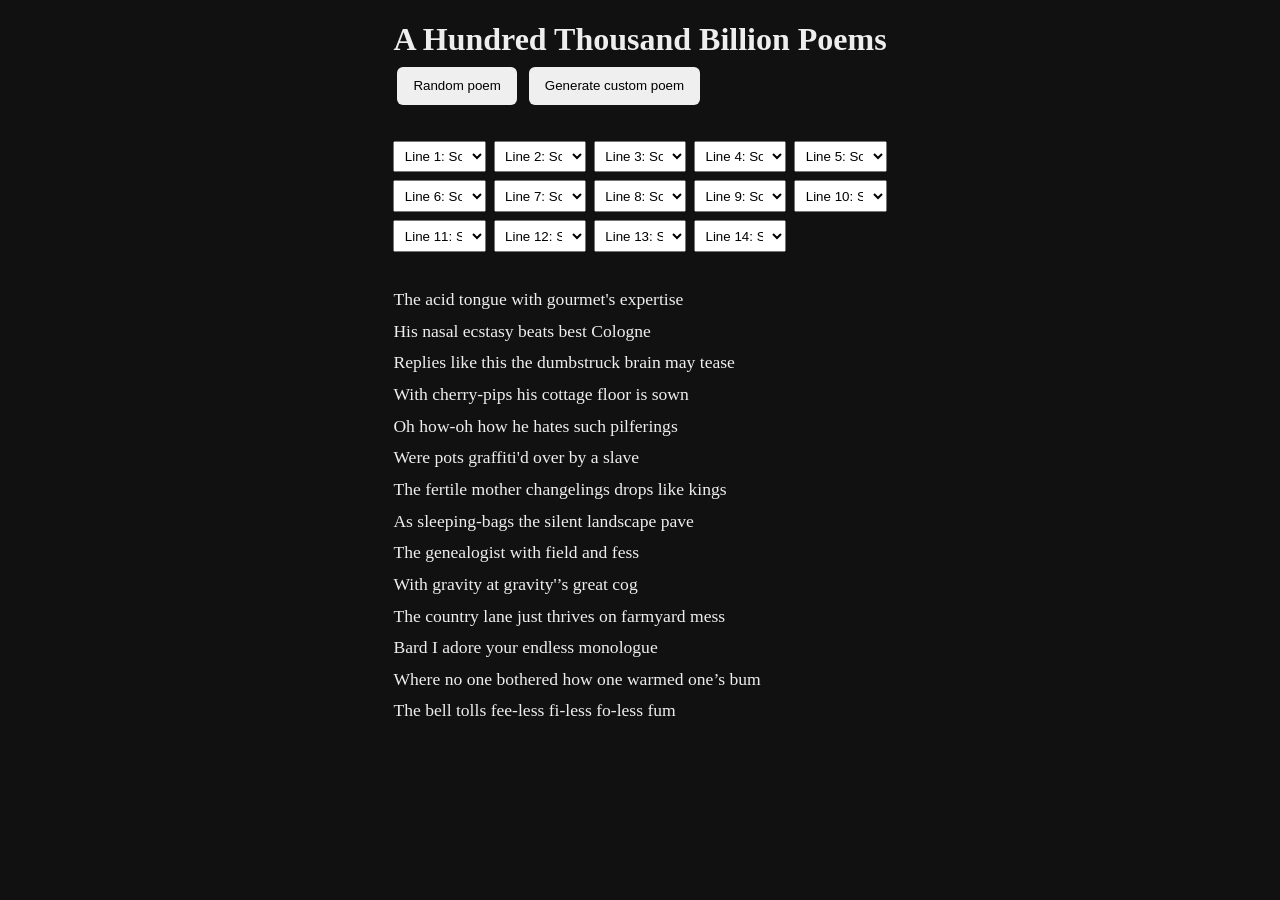
==== index.html @ 12165e03 "Fix link syntax in index.html" ====
<!DOCTYPE html>
<html lang="en">
<head>
<meta charset="UTF-8">
<meta name="viewport" content="width=device-width, initial-scale=1.0">
<title>A Hundred Thousand Billion Poems</title>

<style>
    body {
        margin: 0;
        font-family: Georgia, serif;
        background: #111;
        color: #eee;
        display: flex;
        justify-content: center;
        min-height: 100vh;
    }

    .container {
        width: min(900px, 95%);
        text-align: center;
        padding: 2rem;
    }

    h1 {
        margin-bottom: 0.3rem;
    }

    button {
        padding: 0.7rem 1rem;
        margin: 0.25rem;
        border: none;
        border-radius: 6px;
        cursor: pointer;
    }

    .controls {
        margin-bottom: 2rem;
    }

    .selectors {
        display: grid;
        grid-template-columns: repeat(auto-fit, minmax(90px, 1fr));
        gap: 0.5rem;
        margin-bottom: 2rem;
    }

    select {
        width: 100%;
        padding: 0.4rem;
    }

    #poem {
        text-align: left;
        line-height: 1.8;
        font-size: 1.1rem;
        max-width: 700px;
        margin: auto;
    }

    @media (max-width: 600px) {
        #poem {
            font-size: 1rem;
        }
    }
</style>
</head>
<a ref="/KDTracker/index.html>KDTracker</a>
<body>

<div class="container">

    <h1>A Hundred Thousand Billion Poems</h1>

    <div class="controls">
        <button onclick="randomPoem()">Random poem</button>
        <button onclick="customPoem()">Generate custom poem</button>
    </div>

    <div class="selectors" id="selectors"></div>

    <div id="poem"></div>

</div>

<script>

const NUM_SONNETS = 10;
const NUM_LINES = 14;

const lines = [
   "Don Pedro from his shirt has washed the fleas",
    "The bull’s horns ought to dry it like a bone",
    "Old corned-beef’s rusty armour spreads disease",
    "That suede ferments is not at all well known",
    "To one sweet hour of bliss my memory clings",
    "Signalling gauchos very rarely shave",
    "An icicle of frozen marrow pings",
    "As sleeping-bags the silent landscape pave",
    "Staunch pilgrims longest journeys can’t depress",
    "What things we did we went the whole darned hog",
    "And played their mountain croquet jungle chess",
    "Southern baroque's seductive dialogue",
    "Suits lisping Spanish tongues for whom say some",
    "The bell tolls fee-less fi-less fo-less fum",
    "The wild horse champs the Parthenon’s top frieze",
    "Since Elgin left his nostrils in the stone",
    "The Turks said just take anything you please",
    "And loudly sang off-key without a tone",
    "O Parthenon you hold the charger’s strings",
    "The North Wind bites into his architrave",
    "Th’outrageous Thames a troubled arrow slings",
    "To break a rule Britannia’s might might waive",
    "Platonic Greece was not so talentless",
    "A piercing wit would sprightliest horses flog",
    "Socrates watched his hemlock effervesce",
    "Their sculptors did our best our hulks they clog",
    "With marble souvenirs then fill a slum",
    "For Europe's glory while Fate's harpies strum",
    "At snuff no Cornish sailorman would sneeze",
    "His nasal ecstasy beats best Cologne",
    "Upon his old oak chest he cuts his cheese",
    "With cherry-pips his cottage floor is sown",
    "The Frisian Isles my friends are cherished things",
    "Whose ocean still-born herrings madly brave",
    "Such merchandise a melancholy brings",
    "For burning bushes never fish forgave",
    "When dried the terrapin can naught express",
    "Shallots and sharks’ fins face the smould’ring log",
    "While homeward thirsts to each quenched glass say yes",
    "Lobsters for sale must be our apologue",
    "On fish-slab whale nor seal has never swum",
    "They're kings we te mammal-cousins hi ho hum",
    "At five precisely out went La Marquise",
    "For tea cucumber sandwiches a scone",
    "Her native chauffeur waited in the breeze",
    "Which neither time nor tide can long postpone",
    "How it-surprised us pale grey underlings",
    "When flame a form to wrath ancestral gave",
    "A daring baron pockets precious Mings",
    "Till firemen come with hose-piped tidal wave",
    "The fasting fakir doesn’t smell the less",
    "In Indian summers Englishmen drink grog",
    "The colonel’s still escutcheoned in undress",
    "No need to cart such treasures from the fog",
    "The Taj Mahal has trinkets spice and gum",
    "And lessors’ dates have all too short a sum",
    "From playboy Chance the nymph no longer flees",
    "Through snobbish growing round her hemline zone",
    "His toga rumpled high above his knees",
    "One gathers rosebuds or grows old alone",
    "Old Galileo's Pisan offerings",
    "Were pots graffiti'd over by a slave",
    "The leaning linguist cameramaniac sings",
    "Etruscan words which Greece and Rome engrave",
    "Emboggled minds may puff and blow and guess",
    "With gravity at gravity'’s great cog",
    "On wheels the tourist follows his hostess",
    "With breaking voice across the Alps they slog",
    "Do bank clerks rule their abacus by thumb?",
    "In cognac brandy is Bacardi rum?",
    "He bent right down to pick up his valise",
    "That hordes of crooks felt they'd more right to own",
    "He bent right down and well what did he seize",
    "The thumb- and finger-prints of Al Capone",
    "Oh how-oh how he hates such pilferings",
    "Filching the lolly country thrift helped save",
    "He's gone to London how the echo rings",
    "Through-homestead hillside woodland rock and cave",
    "The peasant's skirts on rainy days she'd tress",
    "And starve the snivelling baby like a dog",
    "Watching manure and compost coalesce",
    "One misses cricket hearth and croaking frog",
    "Where no one bothered how one warmed one’s bum",
    "Yet from the City’s pie pulled not one plum",
    "When one with t’other straightaway agrees",
    "The answer is they could be twins full-grown",
    "Replies like this the dumbstruck brain may tease",
    "Normal one aims to be and share the throne",
    "And yet 'twas he the beggar Fate just flings",
    "Rejecting ermine to become a knave",
    "The fertile mother changelings drops like kings",
    "In purest cradles tha’s how they behave",
    "The genealogist with field and fess",
    "With quill white-collared through his life will jog",
    "To prove mamma an adult with a tress",
    "But I can understand you Brother Gog",
    "And let you off from your opinions glum",
    "A wise loaf always knows its humblest crumb",
    "Prose took the minstrel’s verse without a squeeze",
    "His exaltation shocked both youth and crone",
    "The understanding critic firstly sees",
    "'Ere meanings new to ancient tribes are thrown",
    "They both are right not untamed mutterings",
    "That metred thyme alone can souls enslave",
    "They both are.sight not unformed smatterings",
    "That every verbal shock aims to deprave",
    "Poetic licence needs no strain or stress",
    "One tongue will do to keep the verse agog",
    "From cool Parnassus down to wild Loch Ness",
    "Bard I adore your endless monologue",
    "Ventriloquists be blowed you strike me dumb",
    "Soliloquies predict great things old chum",
    "The acid tongue with gourmet's expertise",
    "Licks round carved marble chops on snails full-blown",
    "The showman gargles fire and sword with ease",
    "While sharks to let’s say potted shrimps are prone",
    "The roundabout eats profits made on swings",
    "Nought can the mouse’s timid nibbling stave",
    "In salads all chew grubs before they've wings",
    "The nicest kids for stickiest toffees crave",
    "The wolf devours both sheep and shepherdess",
    "A bird-brain banquet melts bold Mistress Mog",
    "The country lane just thrives on farmyard mess",
    "Whiskey will always wake an Irish bog",
    "Though bretzels take the dols from board-room drum",
    "Fried grilled black pudding’s still the world’s best yum",
    "The marble tomb gapes wide with jangling keys",
    "When masons clutch the breath we held on loan",
    "Forms shadowy with indecision wheeze",
    "And empty cages show life’s bird has flown",
    "It's one of many horrid happenings",
    "With sombre thoughts they grimly line the nave",
    "Proud death quite il-le-gi-ti-mate-ly stings",
    "Victorious worms grind all into the grave",
    "It’s no good rich men crying Heaven Bless",
    "Or grinning like a pale-faced golliwog",
    "Poor Yorick comes to bury not address",
    "We'll suffocate before the epilogue",
    "Poor reader smile before your lips go numb",
    "The best of all things to an end must come"
];

const selectors = document.getElementById("selectors");

for (let i = 0; i < NUM_LINES; i++) {
    const select = document.createElement("select");

    for (let j = 0; j < NUM_SONNETS; j++) {
        const option = document.createElement("option");
        option.value = j;
        option.textContent = `Line ${i + 1}: Sonnet ${j + 1}`;
        select.appendChild(option);
    }

    selectors.appendChild(select);
}

function showPoem(poemLines) {
    const poem = document.getElementById("poem");

    poem.innerHTML = poemLines
        .map(line => `<div>${line}</div>`)
        .join("");
}

function randomPoem() {
    const result = [];

    for (let position = 0; position < NUM_LINES; position++) {
        const sonnet = Math.floor(Math.random() * NUM_SONNETS);
        const index = sonnet * NUM_LINES + position;
        result.push(lines[index]);
    }

    showPoem(result);
}

function customPoem() {
    const selects = selectors.querySelectorAll("select");
    const result = [];

    selects.forEach((select, position) => {
        const sonnet = Number(select.value);
        const index = sonnet * NUM_LINES + position;
        result.push(lines[index]);
    });

    showPoem(result);
}

randomPoem();

</script>

</body>
</html>
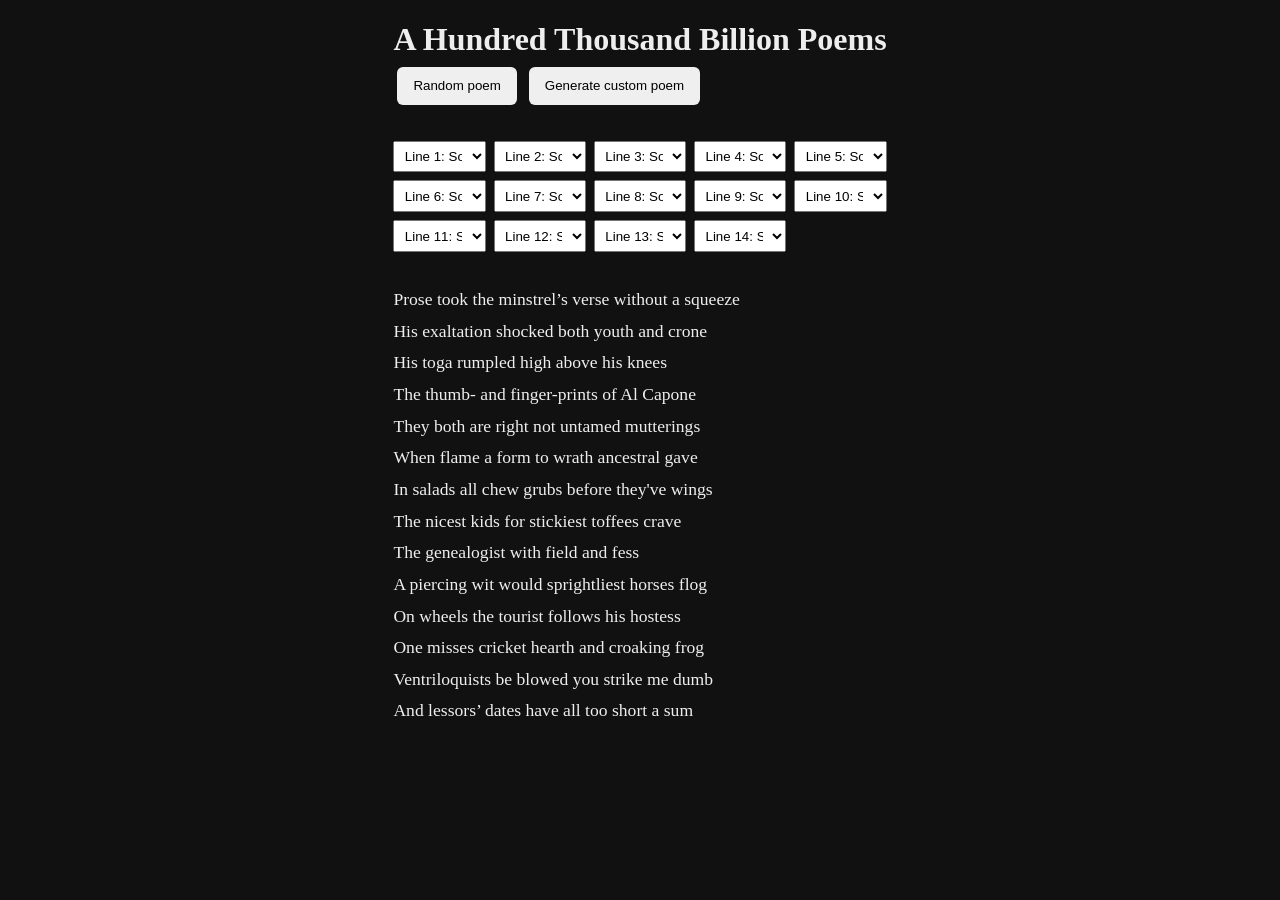
==== commit 6ce33c01: "Fix HTML anchor tag and body tag placement" ====
--- a/index.html
+++ b/index.html
@@ -65,9 +65,9 @@
     }
 </style>
 </head>
+
+<body>
 <a ref="/KDTracker/index.html>KDTracker</a>
-<body>
-
 <div class="container">
 
     <h1>A Hundred Thousand Billion Poems</h1>
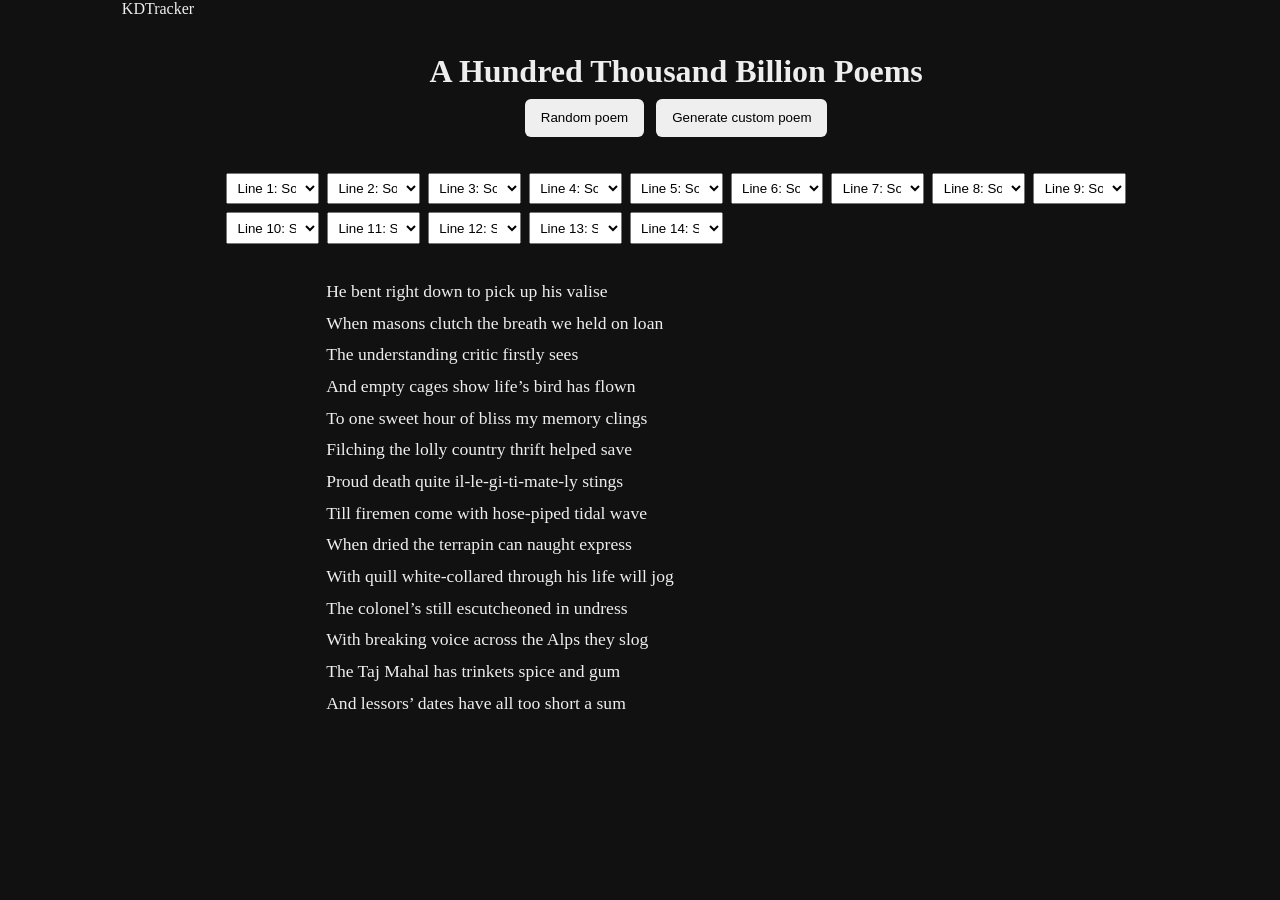
==== commit 0791ee17: "Update index.html" ====
--- a/index.html
+++ b/index.html
@@ -67,7 +67,7 @@
 </head>
 
 <body>
-<a ref="/KDTracker/index.html>KDTracker</a>
+<a ref="/KDTracker/index.html">KDTracker</a>
 <div class="container">
 
     <h1>A Hundred Thousand Billion Poems</h1>
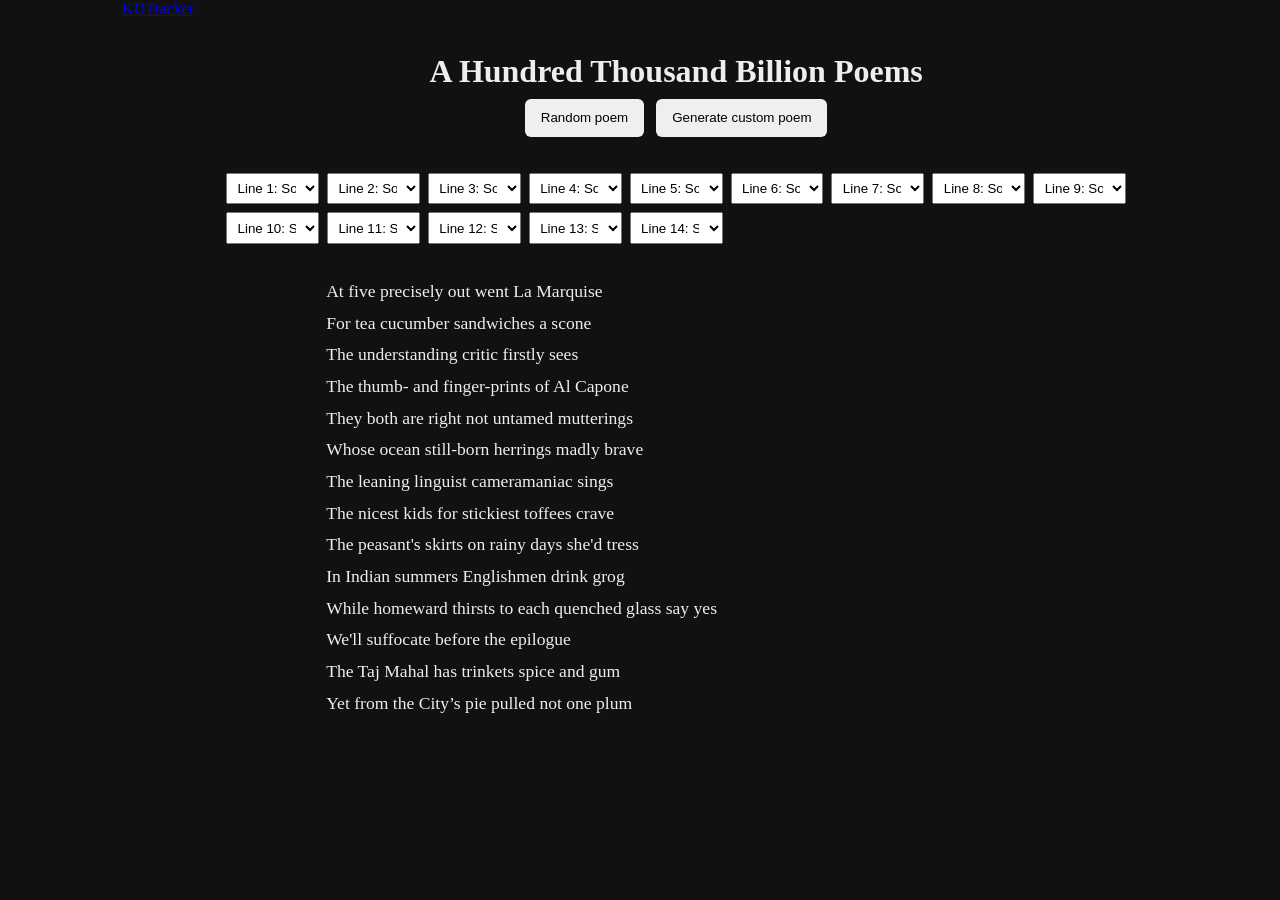
==== commit 54c38102: "Update index.html" ====
--- a/index.html
+++ b/index.html
@@ -67,7 +67,7 @@
 </head>
 
 <body>
-<a ref="/KDTracker/index.html">KDTracker</a>
+<a href="https://raymondpoem.github.io/KDTracker/index.html">KDTracker</a>
 <div class="container">
 
     <h1>A Hundred Thousand Billion Poems</h1>
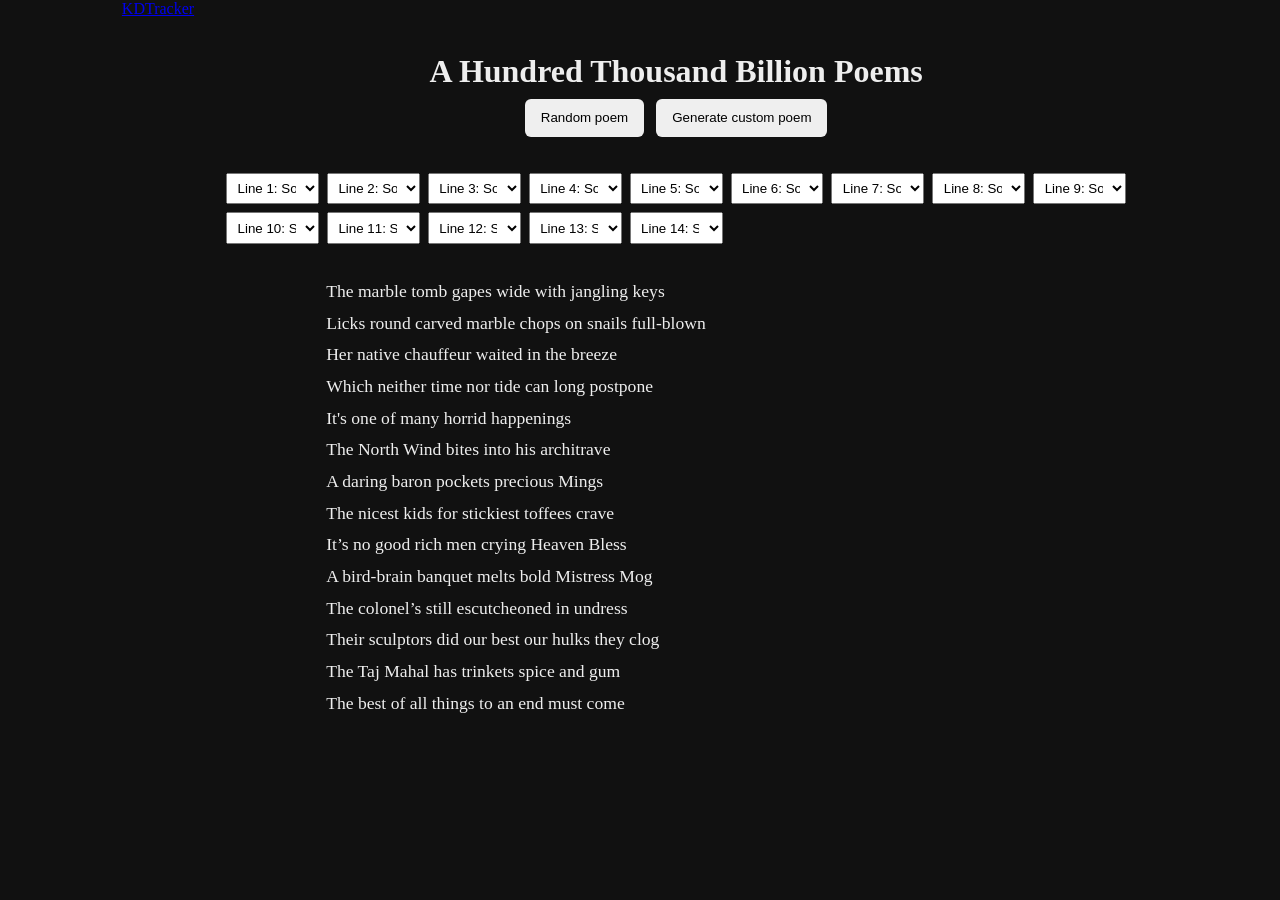
==== commit d0f62bd6: "Update KDTracker link to relative path" ====
--- a/index.html
+++ b/index.html
@@ -67,7 +67,7 @@
 </head>
 
 <body>
-<a href="https://raymondpoem.github.io/KDTracker/index.html">KDTracker</a>
+<a href="KDTracker/index.html">KDTracker</a>
 <div class="container">
 
     <h1>A Hundred Thousand Billion Poems</h1>
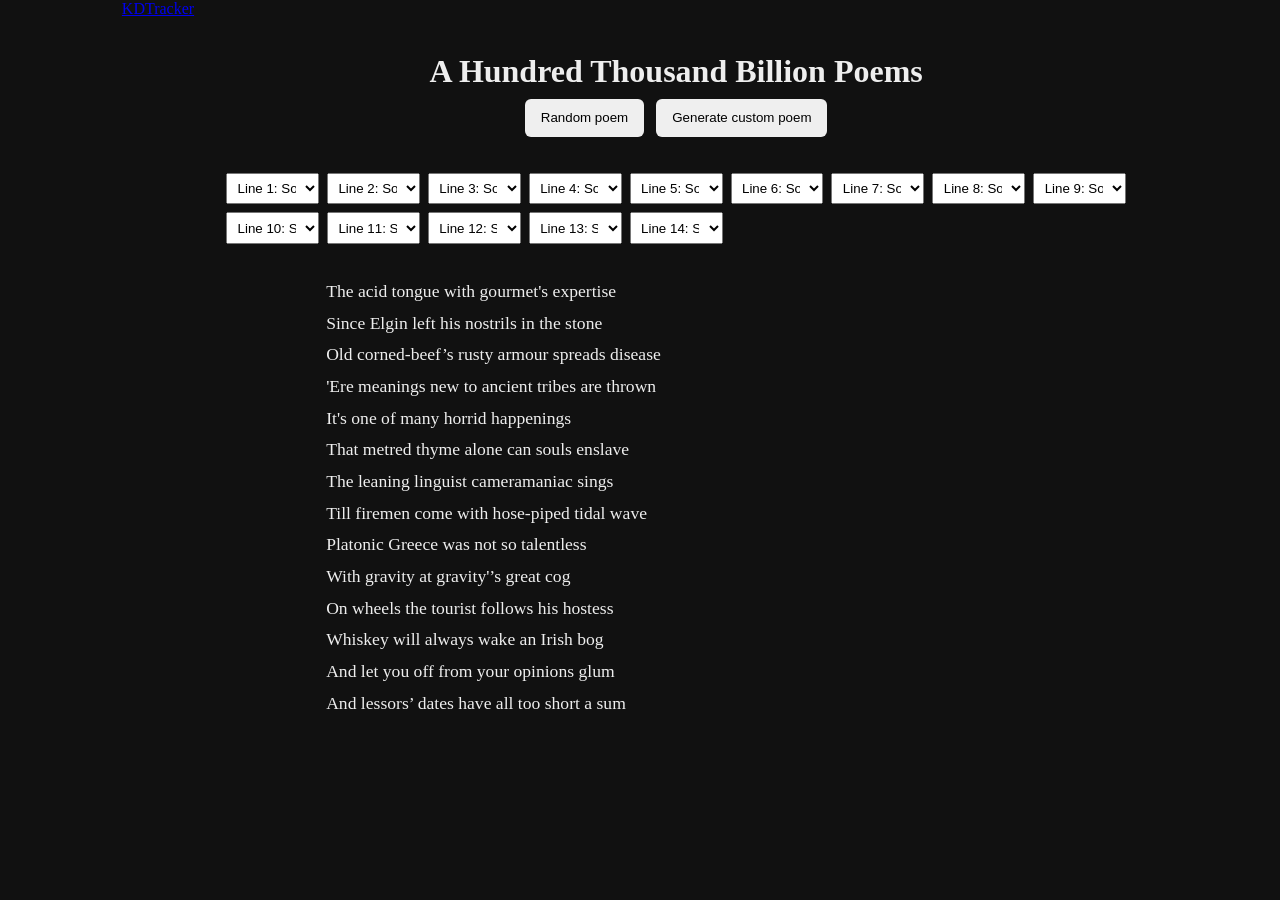
==== commit 1747d979: "Update index.html" ====
--- a/index.html
+++ b/index.html
@@ -67,7 +67,7 @@
 </head>
 
 <body>
-<a href="KDTracker/index.html">KDTracker</a>
+<a href="kdt/kdt.html">KDTracker</a>
 <div class="container">
 
     <h1>A Hundred Thousand Billion Poems</h1>
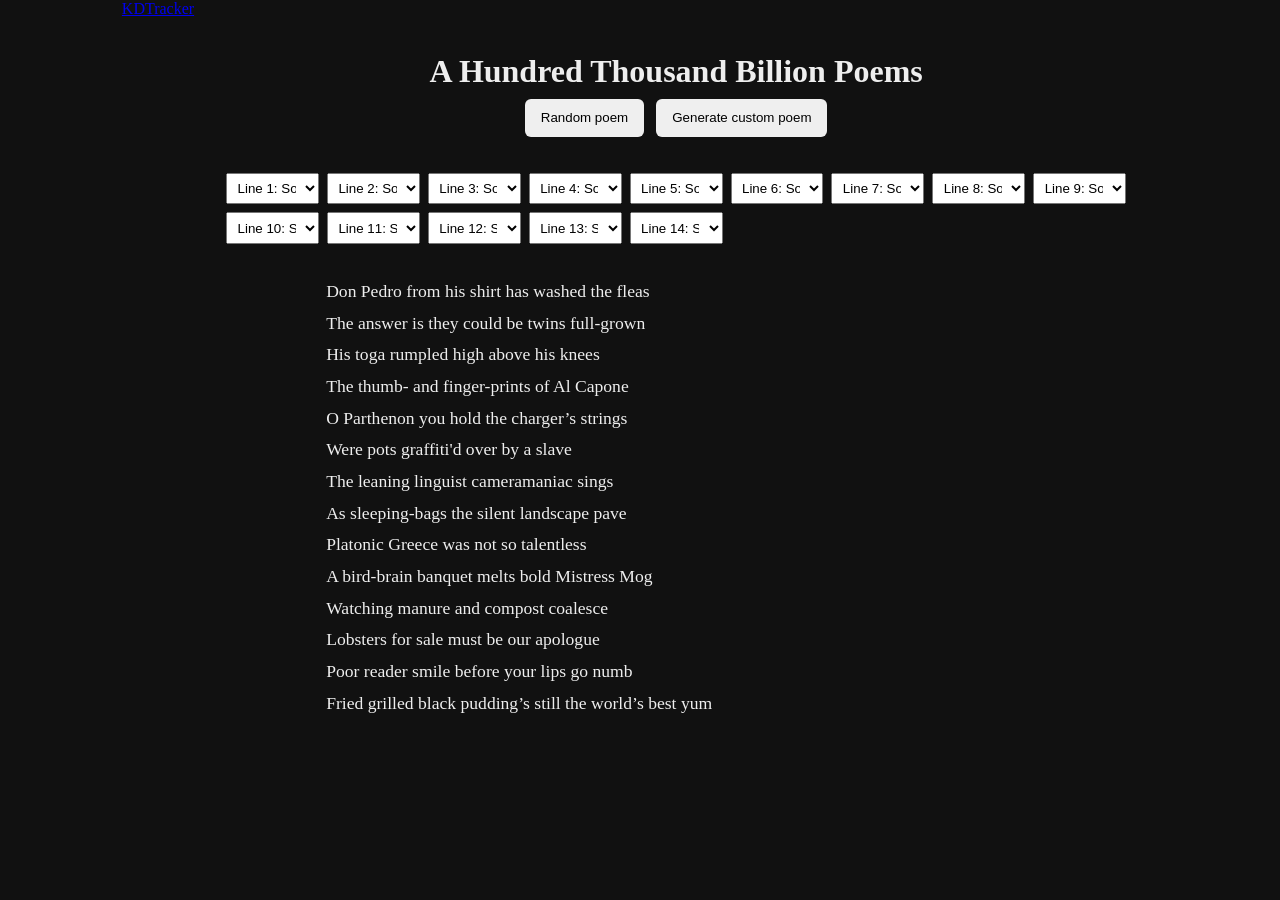
==== commit f0d33d7a: "Update index.html" ====
--- a/index.html
+++ b/index.html
@@ -67,7 +67,7 @@
 </head>
 
 <body>
-<a href="kdt/kdt.html">KDTracker</a>
+<a href="KDTracker/kdt.html">KDTracker</a>
 <div class="container">
 
     <h1>A Hundred Thousand Billion Poems</h1>
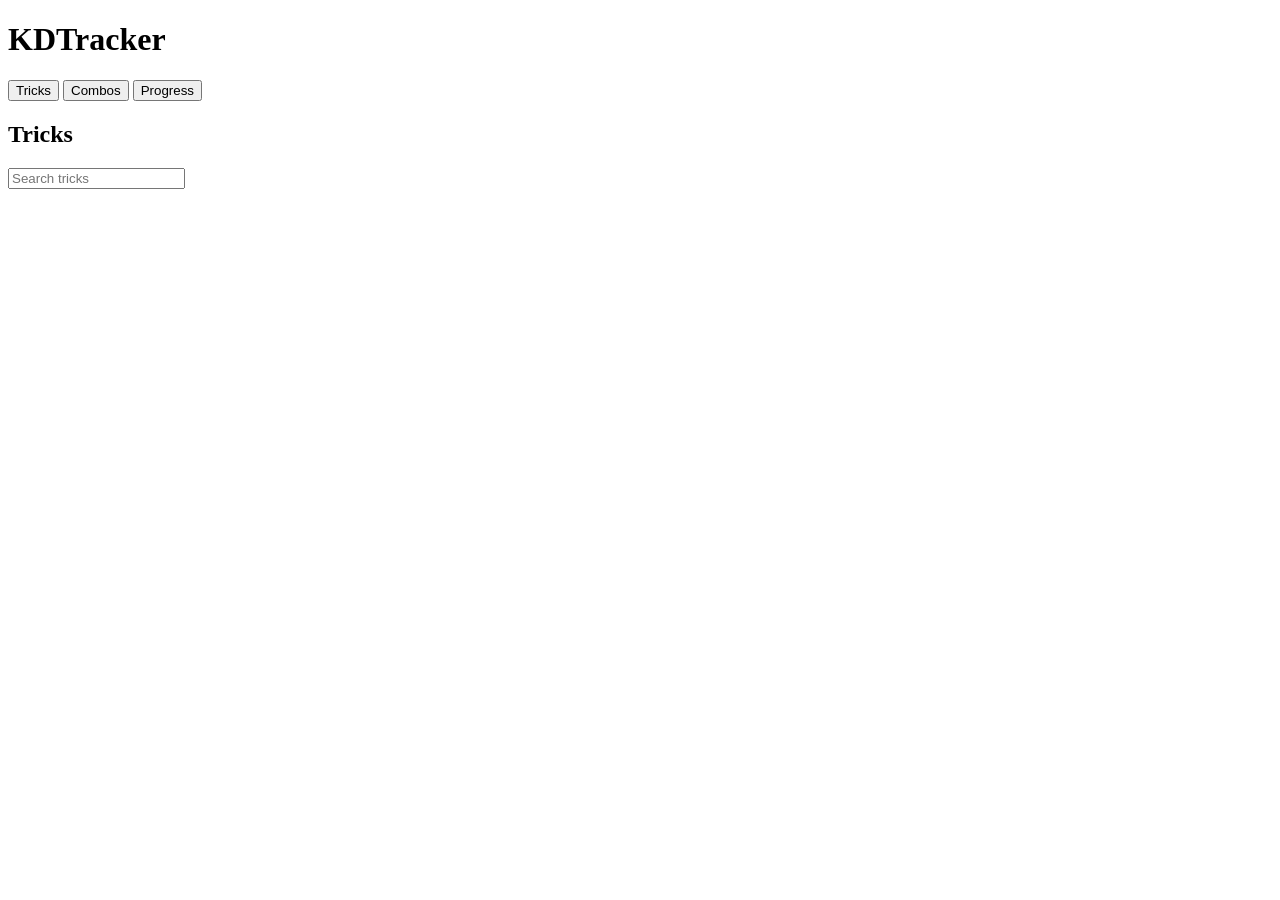
==== commit bd279ad8: "Update index.html" ====
--- a/index.html
+++ b/index.html
@@ -1,287 +1,179 @@
 <!DOCTYPE html>
 <html lang="en">
+
 <head>
-<meta charset="UTF-8">
-<meta name="viewport" content="width=device-width, initial-scale=1.0">
-<title>A Hundred Thousand Billion Poems</title>
+  <meta charset="UTF-8">
+  <meta name="viewport" content="width=device-width, initial-scale=1.0">
 
-<style>
-    body {
-        margin: 0;
-        font-family: Georgia, serif;
-        background: #111;
-        color: #eee;
-        display: flex;
-        justify-content: center;
-        min-height: 100vh;
-    }
+  <title>KDTracker</title>
 
-    .container {
-        width: min(900px, 95%);
-        text-align: center;
-        padding: 2rem;
-    }
-
-    h1 {
-        margin-bottom: 0.3rem;
-    }
-
-    button {
-        padding: 0.7rem 1rem;
-        margin: 0.25rem;
-        border: none;
-        border-radius: 6px;
-        cursor: pointer;
-    }
-
-    .controls {
-        margin-bottom: 2rem;
-    }
-
-    .selectors {
-        display: grid;
-        grid-template-columns: repeat(auto-fit, minmax(90px, 1fr));
-        gap: 0.5rem;
-        margin-bottom: 2rem;
-    }
-
-    select {
-        width: 100%;
-        padding: 0.4rem;
-    }
-
-    #poem {
-        text-align: left;
-        line-height: 1.8;
-        font-size: 1.1rem;
-        max-width: 700px;
-        margin: auto;
-    }
-
-    @media (max-width: 600px) {
-        #poem {
-            font-size: 1rem;
-        }
-    }
-</style>
+  <link rel="stylesheet" href="css/style.css">
 </head>
 
 <body>
-<a href="KDTracker/kdt.html">KDTracker</a>
-<div class="container">
 
-    <h1>A Hundred Thousand Billion Poems</h1>
+  <header>
+    <h1>KDTracker</h1>
 
-    <div class="controls">
-        <button onclick="randomPoem()">Random poem</button>
-        <button onclick="customPoem()">Generate custom poem</button>
+    <nav>
+      <button data-section="tricks">Tricks</button>
+      <button data-section="combos">Combos</button>
+      <button data-section="progress">Progress</button>
+    </nav>
+  </header>
+
+
+  <main>
+
+    <!-- Tricks -->
+
+    <section id="tricks" data-page="tricks">
+
+      <h2>Tricks</h2>
+
+      <input
+        id="trick-search"
+        type="search"
+        placeholder="Search tricks"
+        autocomplete="off"
+      >
+
+      <div id="trick-list"></div>
+
+    </section>
+
+
+    <!-- Combos -->
+
+   <section id="combos" data-page="combos" hidden>
+
+  <h2>Combos</h2>
+
+  <div class="combo-editor">
+
+    <div class="combo-add-row">
+
+      <select id="combo-trick"></select>
+
+      <input
+        id="combo-repetitions"
+        type="number"
+        min="1"
+        value="1"
+      >
+
+      <button id="combo-add">
+        Add
+      </button>
+
     </div>
 
-    <div class="selectors" id="selectors"></div>
 
-    <div id="poem"></div>
+    <div id="combo-list"></div>
 
-</div>
 
-<script>
+    <input
+      id="combo-name"
+      type="text"
+      placeholder="Combo name"
+      autocomplete="off"
+    >
 
-const NUM_SONNETS = 10;
-const NUM_LINES = 14;
 
-const lines = [
-   "Don Pedro from his shirt has washed the fleas",
-    "The bull’s horns ought to dry it like a bone",
-    "Old corned-beef’s rusty armour spreads disease",
-    "That suede ferments is not at all well known",
-    "To one sweet hour of bliss my memory clings",
-    "Signalling gauchos very rarely shave",
-    "An icicle of frozen marrow pings",
-    "As sleeping-bags the silent landscape pave",
-    "Staunch pilgrims longest journeys can’t depress",
-    "What things we did we went the whole darned hog",
-    "And played their mountain croquet jungle chess",
-    "Southern baroque's seductive dialogue",
-    "Suits lisping Spanish tongues for whom say some",
-    "The bell tolls fee-less fi-less fo-less fum",
-    "The wild horse champs the Parthenon’s top frieze",
-    "Since Elgin left his nostrils in the stone",
-    "The Turks said just take anything you please",
-    "And loudly sang off-key without a tone",
-    "O Parthenon you hold the charger’s strings",
-    "The North Wind bites into his architrave",
-    "Th’outrageous Thames a troubled arrow slings",
-    "To break a rule Britannia’s might might waive",
-    "Platonic Greece was not so talentless",
-    "A piercing wit would sprightliest horses flog",
-    "Socrates watched his hemlock effervesce",
-    "Their sculptors did our best our hulks they clog",
-    "With marble souvenirs then fill a slum",
-    "For Europe's glory while Fate's harpies strum",
-    "At snuff no Cornish sailorman would sneeze",
-    "His nasal ecstasy beats best Cologne",
-    "Upon his old oak chest he cuts his cheese",
-    "With cherry-pips his cottage floor is sown",
-    "The Frisian Isles my friends are cherished things",
-    "Whose ocean still-born herrings madly brave",
-    "Such merchandise a melancholy brings",
-    "For burning bushes never fish forgave",
-    "When dried the terrapin can naught express",
-    "Shallots and sharks’ fins face the smould’ring log",
-    "While homeward thirsts to each quenched glass say yes",
-    "Lobsters for sale must be our apologue",
-    "On fish-slab whale nor seal has never swum",
-    "They're kings we te mammal-cousins hi ho hum",
-    "At five precisely out went La Marquise",
-    "For tea cucumber sandwiches a scone",
-    "Her native chauffeur waited in the breeze",
-    "Which neither time nor tide can long postpone",
-    "How it-surprised us pale grey underlings",
-    "When flame a form to wrath ancestral gave",
-    "A daring baron pockets precious Mings",
-    "Till firemen come with hose-piped tidal wave",
-    "The fasting fakir doesn’t smell the less",
-    "In Indian summers Englishmen drink grog",
-    "The colonel’s still escutcheoned in undress",
-    "No need to cart such treasures from the fog",
-    "The Taj Mahal has trinkets spice and gum",
-    "And lessors’ dates have all too short a sum",
-    "From playboy Chance the nymph no longer flees",
-    "Through snobbish growing round her hemline zone",
-    "His toga rumpled high above his knees",
-    "One gathers rosebuds or grows old alone",
-    "Old Galileo's Pisan offerings",
-    "Were pots graffiti'd over by a slave",
-    "The leaning linguist cameramaniac sings",
-    "Etruscan words which Greece and Rome engrave",
-    "Emboggled minds may puff and blow and guess",
-    "With gravity at gravity'’s great cog",
-    "On wheels the tourist follows his hostess",
-    "With breaking voice across the Alps they slog",
-    "Do bank clerks rule their abacus by thumb?",
-    "In cognac brandy is Bacardi rum?",
-    "He bent right down to pick up his valise",
-    "That hordes of crooks felt they'd more right to own",
-    "He bent right down and well what did he seize",
-    "The thumb- and finger-prints of Al Capone",
-    "Oh how-oh how he hates such pilferings",
-    "Filching the lolly country thrift helped save",
-    "He's gone to London how the echo rings",
-    "Through-homestead hillside woodland rock and cave",
-    "The peasant's skirts on rainy days she'd tress",
-    "And starve the snivelling baby like a dog",
-    "Watching manure and compost coalesce",
-    "One misses cricket hearth and croaking frog",
-    "Where no one bothered how one warmed one’s bum",
-    "Yet from the City’s pie pulled not one plum",
-    "When one with t’other straightaway agrees",
-    "The answer is they could be twins full-grown",
-    "Replies like this the dumbstruck brain may tease",
-    "Normal one aims to be and share the throne",
-    "And yet 'twas he the beggar Fate just flings",
-    "Rejecting ermine to become a knave",
-    "The fertile mother changelings drops like kings",
-    "In purest cradles tha’s how they behave",
-    "The genealogist with field and fess",
-    "With quill white-collared through his life will jog",
-    "To prove mamma an adult with a tress",
-    "But I can understand you Brother Gog",
-    "And let you off from your opinions glum",
-    "A wise loaf always knows its humblest crumb",
-    "Prose took the minstrel’s verse without a squeeze",
-    "His exaltation shocked both youth and crone",
-    "The understanding critic firstly sees",
-    "'Ere meanings new to ancient tribes are thrown",
-    "They both are right not untamed mutterings",
-    "That metred thyme alone can souls enslave",
-    "They both are.sight not unformed smatterings",
-    "That every verbal shock aims to deprave",
-    "Poetic licence needs no strain or stress",
-    "One tongue will do to keep the verse agog",
-    "From cool Parnassus down to wild Loch Ness",
-    "Bard I adore your endless monologue",
-    "Ventriloquists be blowed you strike me dumb",
-    "Soliloquies predict great things old chum",
-    "The acid tongue with gourmet's expertise",
-    "Licks round carved marble chops on snails full-blown",
-    "The showman gargles fire and sword with ease",
-    "While sharks to let’s say potted shrimps are prone",
-    "The roundabout eats profits made on swings",
-    "Nought can the mouse’s timid nibbling stave",
-    "In salads all chew grubs before they've wings",
-    "The nicest kids for stickiest toffees crave",
-    "The wolf devours both sheep and shepherdess",
-    "A bird-brain banquet melts bold Mistress Mog",
-    "The country lane just thrives on farmyard mess",
-    "Whiskey will always wake an Irish bog",
-    "Though bretzels take the dols from board-room drum",
-    "Fried grilled black pudding’s still the world’s best yum",
-    "The marble tomb gapes wide with jangling keys",
-    "When masons clutch the breath we held on loan",
-    "Forms shadowy with indecision wheeze",
-    "And empty cages show life’s bird has flown",
-    "It's one of many horrid happenings",
-    "With sombre thoughts they grimly line the nave",
-    "Proud death quite il-le-gi-ti-mate-ly stings",
-    "Victorious worms grind all into the grave",
-    "It’s no good rich men crying Heaven Bless",
-    "Or grinning like a pale-faced golliwog",
-    "Poor Yorick comes to bury not address",
-    "We'll suffocate before the epilogue",
-    "Poor reader smile before your lips go numb",
-    "The best of all things to an end must come"
-];
+    <div class="combo-actions">
 
-const selectors = document.getElementById("selectors");
+      <button id="combo-new">
+        New Combo
+      </button>
 
-for (let i = 0; i < NUM_LINES; i++) {
-    const select = document.createElement("select");
+      <button id="combo-clear">
+        Clear
+      </button>
 
-    for (let j = 0; j < NUM_SONNETS; j++) {
-        const option = document.createElement("option");
-        option.value = j;
-        option.textContent = `Line ${i + 1}: Sonnet ${j + 1}`;
-        select.appendChild(option);
-    }
+      <button id="combo-save">
+        Save Combo
+      </button>
 
-    selectors.appendChild(select);
-}
+    </div>
 
-function showPoem(poemLines) {
-    const poem = document.getElementById("poem");
 
-    poem.innerHTML = poemLines
-        .map(line => `<div>${line}</div>`)
-        .join("");
-}
+    <h3>Saved Combos</h3>
 
-function randomPoem() {
-    const result = [];
+    <div id="saved-combo-list"></div>
 
-    for (let position = 0; position < NUM_LINES; position++) {
-        const sonnet = Math.floor(Math.random() * NUM_SONNETS);
-        const index = sonnet * NUM_LINES + position;
-        result.push(lines[index]);
-    }
 
-    showPoem(result);
-}
+    <div class="combo-import-export">
 
-function customPoem() {
-    const selects = selectors.querySelectorAll("select");
-    const result = [];
+      <button id="combo-export">
+        Export
+      </button>
 
-    selects.forEach((select, position) => {
-        const sonnet = Number(select.value);
-        const index = sonnet * NUM_LINES + position;
-        result.push(lines[index]);
-    });
+      <button id="combo-copy">
+        Copy
+      </button>
 
-    showPoem(result);
-}
+      <button id="combo-import">
+        Import
+      </button>
 
-randomPoem();
+      <textarea
+        id="combo-import-input"
+        placeholder="Combo string..."
+        spellcheck="false"
+      ></textarea>
 
-</script>
+    </div>
+
+  </div>
+
+</section>
+
+<section id="testing" data-page="testing" hidden>
+
+  <h2>Combo Testing</h2>
+
+  <div id="test-area"></div>
+
+</section>
+    <!-- Progress -->
+
+    <section id="progress" data-page="progress" hidden>
+
+      <h2>Progress</h2>
+
+      <div class="save-controls">
+
+        <button id="save-export">
+          Export Save
+        </button>
+
+        <button id="save-copy">
+          Copy
+        </button>
+
+        <button id="save-import">
+          Import Save
+        </button>
+
+      </div>
+
+      <textarea
+        id="save-string"
+        placeholder="Save string..."
+        spellcheck="false"
+        autocomplete="off"
+      ></textarea>
+
+    </section>
+
+  </main>
+
+
+  <script
+    type="module"
+    src="js/main.js">
+  </script>
 
 </body>
+
 </html>
